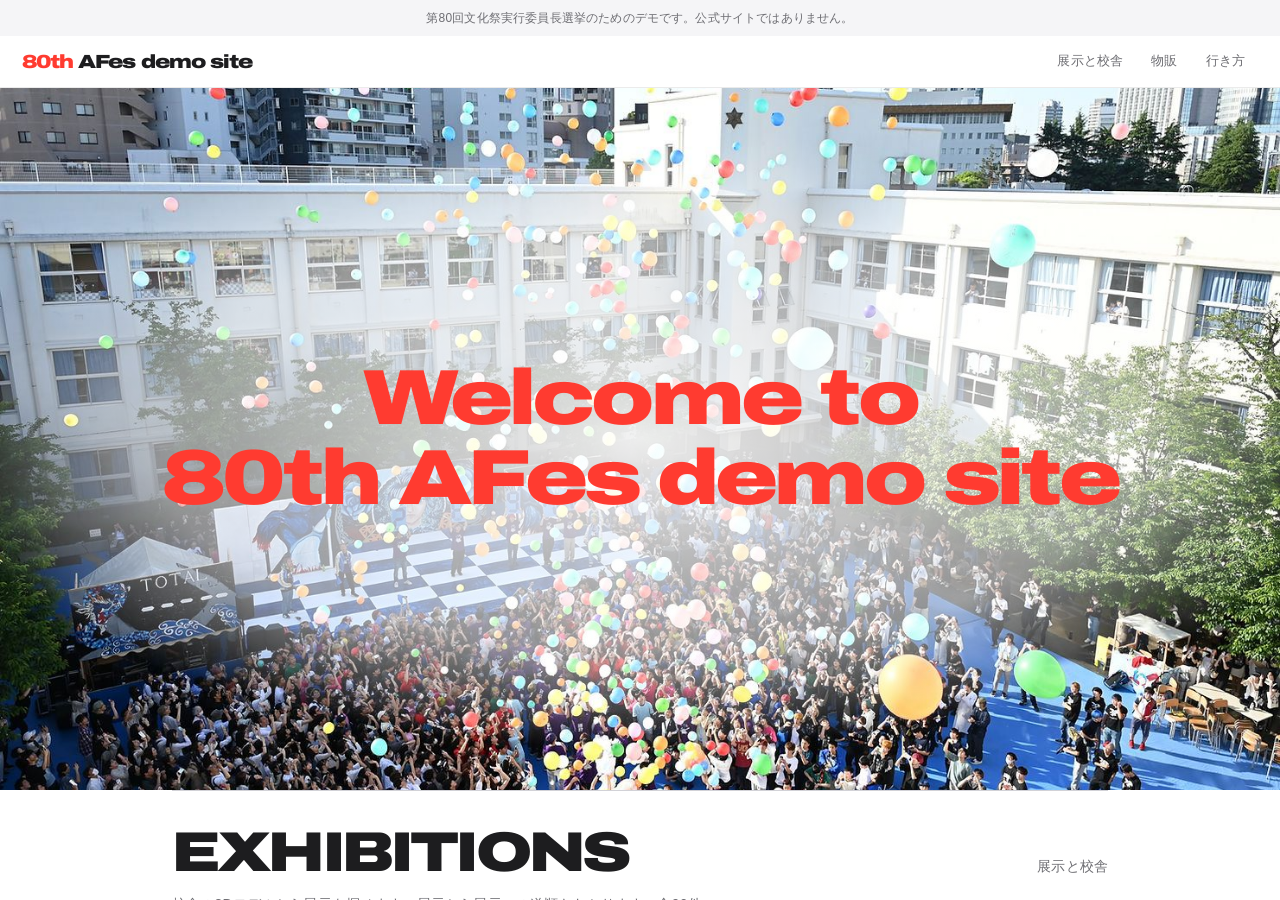
==== index.html @ 6980974e "物販から価格を外し、バス路線と展示一覧の印を足す ・物販は品目と写真だけにした。第80回の価格が未定のため ・行き方にバス3路線を足した。出典は学校公式サイトの交通アクセス ・展示一覧の名前の右に、飲" ====
<!doctype html>
<html lang="ja">
<head>
<meta charset="utf-8">
<meta name="viewport" content="width=device-width, initial-scale=1, viewport-fit=cover">
<title>第80回麻布学園文化祭</title>
<meta name="description" content="第80回文化祭実行委員長選挙のためのデモです。内容は第79回のものです。">
<link rel="preconnect" href="https://fonts.googleapis.com">
<link rel="preconnect" href="https://fonts.gstatic.com" crossorigin>
<link href="https://fonts.googleapis.com/css2?family=Archivo:wdth,wght@100..125,400..900&display=swap" rel="stylesheet">
<link rel="preload" as="image" href="assets/hero.jpg">
<link rel="stylesheet" href="style.css?v=12">
</head>
<body class="home">

<p class="demo-note">第80回文化祭実行委員長選挙のためのデモです。公式サイトではありません。</p>

<header class="bar">
  <a class="mark disp" href="index.html"><span class="mark-n">80th</span> AFes demo site</a>
  <button class="burger" aria-expanded="false" aria-controls="nav" aria-label="メニューを開く">
    <span></span><span></span><span></span>
  </button>
  <nav id="nav">
    <a href="map.html">展示と校舎</a>
    <a href="goods.html">物販</a>
    <a href="access.html">行き方</a>
  </nav>
</header>

<main>
  <section class="hero">
    <img class="hero-img" src="assets/hero.jpg" alt="中庭のフィナーレで風船が一斉に上がり、生徒と来場者が見上げている" fetchpriority="high">
    <h1 class="hero-t disp">Welcome to<br>80th AFes demo site</h1>
  </section>

  <nav class="doors" aria-label="このサイトの3つの画面">
    <a class="door" href="map.html">
      <span class="en disp">EXHIBITIONS</span>
      <span class="ja">展示と校舎</span>
      <span class="sub">校舎の3Dモデルから展示を探せます。展示から展示への道順もわかります。全96件</span>
    </a>
    <a class="door" href="goods.html">
      <span class="en disp">GOODS</span>
      <span class="ja">物販</span>
      <span class="sub">Tシャツ、トートバッグ、タオル、クリアファイル、シャーペン</span>
    </a>
    <a class="door" href="access.html">
      <span class="en disp">ACCESS</span>
      <span class="ja">行き方</span>
      <span class="sub">最寄り5駅と所要時間、広尾駅からの帰路、当日のご案内</span>
    </a>
  </nav>

  <p class="home-foot">
    写真は第79回のフィナーレです。価格と品目も第79回のものです。第80回の内容は未定です。
  </p>
</main>

<script type="module" src="site.js?v=12"></script>
</body>
</html>
---- style.css ----
/* 第80回麻布学園文化祭 デモ
   白地に黒。余白を広く取り、罫線を減らし、操作部品は丸く小さく。
   数字（部屋番号、価格、徒歩分数）はこの文化祭の共通語なので、常に同じ書体で大きく出す。 */

@view-transition { navigation: auto; }

:root {
  --bg:    #ffffff;
  --ink:   #1d1d1f;
  --sub:   #6e6e73;
  --hair:  #d2d2d7;
  --tint:  #f5f5f7;
  --red:   #ff3b30;
  --blue:  #0071e3;
  --green: #34c759;
  --glass: rgba(255, 255, 255, 0.72);
  --gut:   22px;

  --jp: "Hiragino Kaku Gothic ProN", "Hiragino Sans", -apple-system, BlinkMacSystemFont,
        "Yu Gothic Medium", "游ゴシック Medium", YuGothic, "Noto Sans JP", "Meiryo", sans-serif;
  --la: "Archivo", -apple-system, BlinkMacSystemFont, "Helvetica Neue", Arial, sans-serif;
}

* { box-sizing: border-box; }

html, body { margin: 0; height: 100%; }

body {
  background: var(--bg);
  color: var(--ink);
  font-family: var(--jp);
  font-size: 16px;
  line-height: 1.7;
  letter-spacing: 0.01em;
  -webkit-font-smoothing: antialiased;
  display: flex;
  flex-direction: column;
}

a { color: var(--blue); text-decoration: none; }
a:hover { text-decoration: underline; }

:focus-visible { outline: 2px solid var(--blue); outline-offset: 3px; border-radius: 4px; }

/* タイトルと、注目させたい数字に使う太い字 */
.disp {
  font-family: var(--la);
  font-variation-settings: "wdth" 125;
  font-weight: 900;
  letter-spacing: -0.05em;
  font-feature-settings: "tnum";
}

/* ---- 選挙デモの断り ---- */
.demo-note {
  margin: 0;
  padding: 9px var(--gut);
  background: var(--tint);
  color: var(--sub);
  font-size: 12px;
  line-height: 1.5;
  text-align: center;
}

/* ---- ヘッダー ---- */
.bar {
  position: sticky;
  top: 0;
  z-index: 30;
  display: flex;
  align-items: center;
  gap: 20px;
  height: 52px;
  padding: 0 var(--gut);
  background: var(--glass);
  backdrop-filter: saturate(180%) blur(20px);
  -webkit-backdrop-filter: saturate(180%) blur(20px);
  border-bottom: 1px solid rgba(0, 0, 0, 0.08);
}

.mark { color: inherit; font-size: 19px; line-height: 1; }
.mark:hover { text-decoration: none; }
.mark-n { color: var(--red); }

.bar nav { margin-left: auto; display: flex; gap: 2px; }
.bar nav a {
  font-size: 13px; color: var(--sub); padding: 6px 13px; border-radius: 980px;
  transition: color .2s, background-color .2s;
}
.bar nav a:hover { color: var(--ink); text-decoration: none; }
.bar nav a[aria-current="page"] { color: var(--ink); background: var(--tint); }

.burger { display: none; }

/* ---- 共通の部品 ---- */
.pill {
  font: inherit; font-size: 14px; line-height: 1;
  background: var(--blue); color: #fff; border: 0; border-radius: 980px;
  padding: 11px 20px; cursor: pointer; transition: opacity .2s;
}
.pill:hover { opacity: .85; }
.pill.ghost { background: rgba(0, 0, 0, 0.07); color: var(--ink); }

.card {
  background: var(--glass);
  backdrop-filter: saturate(180%) blur(20px);
  -webkit-backdrop-filter: saturate(180%) blur(20px);
  border-radius: 16px;
  box-shadow: 0 1px 2px rgba(0,0,0,.06), 0 8px 28px rgba(0,0,0,.08);
}

main { flex: 1; min-height: 0; position: relative; }

/* ---- 校舎 ---- */
#map { position: relative; height: 100%; overflow: hidden; }
#stage { position: absolute; inset: 0; width: 100%; height: 100%; display: block; touch-action: none; }

.title {
  position: absolute; left: var(--gut); top: 22px; margin: 0; pointer-events: none;
}
.title .en { display: block; font-size: clamp(38px, 5.6vw, 76px); line-height: 0.92; }
.title small {
  display: block; margin-top: 8px; font-size: 13px; font-weight: 400;
  color: var(--sub); letter-spacing: 0.02em;
}

/* 階の切り替え */
.floors {
  position: absolute; left: 50%; bottom: 26px; transform: translateX(-50%);
  display: flex; gap: 2px; padding: 2px;
  background: rgba(240, 240, 243, 0.88); border-radius: 980px;
  backdrop-filter: saturate(180%) blur(20px);
  -webkit-backdrop-filter: saturate(180%) blur(20px);
  box-shadow: 0 1px 2px rgba(0,0,0,.06), 0 8px 24px rgba(0,0,0,.07);
}
.floors button {
  font-family: var(--la); font-size: 13px; font-weight: 500; line-height: 1;
  background: none; border: 0; border-radius: 980px; color: var(--sub);
  padding: 9px 15px; cursor: pointer; transition: background-color .2s, color .2s;
}
.floors button.on { background: #fff; color: var(--ink); box-shadow: 0 1px 3px rgba(0,0,0,.12); }

/* 道順。説明と同じ枠に出す */
.routecard { padding: 14px 16px 15px; }
.rhead { display: flex; align-items: center; gap: 8px; flex-wrap: wrap; }
.chip {
  display: inline-flex; align-items: baseline; gap: 7px;
  background: var(--tint); border-radius: 980px; padding: 6px 13px;
  font-size: 13px; min-width: 0;
}
.chip .ck { font-size: 10.5px; color: var(--sub); }
.chip b { font-weight: 500; overflow: hidden; text-overflow: ellipsis; white-space: nowrap; }
.chip.from { box-shadow: inset 0 0 0 1.5px var(--red); }
.chip.to { box-shadow: inset 0 0 0 1.5px var(--green); }
.chip.empty { box-shadow: none; color: var(--sub); }
.rhead .x { margin-left: auto; }

.rnote { margin: 11px 0 0; font-size: 13px; color: var(--sub); }

.rsteps { margin: 12px 0 0; padding: 0; list-style: none; counter-reset: s; }
.rsteps li {
  position: relative; padding: 5px 0 5px 28px; font-size: 13.5px; line-height: 1.6;
  counter-increment: s;
}
.rsteps li::before {
  content: counter(s);
  position: absolute; left: 0; top: 6px;
  width: 19px; height: 19px; border-radius: 50%;
  background: var(--tint); color: var(--sub);
  font-family: var(--la); font-size: 11px; font-weight: 600;
  display: grid; place-items: center;
}
.rsteps li:first-child::before { background: var(--red); color: #fff; }
.rsteps li:last-child::before { background: var(--green); color: #fff; }

.rfoot {
  display: flex; align-items: center; gap: 14px;
  margin-top: 12px; padding-top: 11px; border-top: 1px solid var(--hair);
}
.opt { display: flex; align-items: center; gap: 7px; font-size: 12.5px; cursor: pointer; }
.opt input { accent-color: var(--blue); margin: 0; }
.dist { margin-left: auto; font-size: 12.5px; color: var(--sub); }

/* 展示の説明。3Dと階のタブの間 */
#slot {
  position: absolute; left: 50%; bottom: 88px; transform: translateX(-50%);
  width: min(560px, calc(100% - 44px));
  transition: left .32s cubic-bezier(.22,.9,.24,1), bottom .32s cubic-bezier(.22,.9,.24,1),
              width .32s cubic-bezier(.22,.9,.24,1), transform .32s cubic-bezier(.22,.9,.24,1);
}
/* 道順は3Dを隠さないよう左下へ寄せる */
#slot.as-route {
  left: var(--gut); bottom: 26px; transform: none;
  width: min(380px, calc(100% - 44px));
}
#slot[hidden] { display: none; }
.detail { padding: 15px 18px 16px; }
.dhead { display: flex; align-items: baseline; gap: 11px; }
.dhead .room { font-size: 30px; line-height: 1; color: var(--red); }
.dhead .dname { font-size: 16px; font-weight: 500; }
.dhead .dfl { font-size: 12px; color: var(--sub); }
.x {
  margin-left: auto; align-self: flex-start;
  font: inherit; font-size: 18px; line-height: 1; color: var(--sub);
  background: none; border: 0; cursor: pointer; padding: 0 2px;
}
.x:hover { color: var(--ink); }
.dbody { margin-top: 9px; max-height: 164px; overflow-y: auto; }
.dbody .ex { padding: 7px 0; border-top: 1px solid var(--hair); }
.dbody .ex:first-child { border-top: 0; padding-top: 0; }
.dbody .exn { font-size: 14px; font-weight: 500; }
.dbody .exd { margin: 2px 0 0; font-size: 12.5px; line-height: 1.75; color: var(--sub); }
.dact { display: flex; align-items: center; gap: 8px; margin-top: 13px; }
.dact .pill { font-size: 13px; padding: 9px 16px; }
.pill.red { background: var(--red); color: #fff; }

/* 展示詳細。説明、メニュー、販売物を1枚にまとめる */
#sheet {
  width: min(620px, calc(100vw - 32px));
  max-height: min(78vh, 760px);
  padding: 0; border: 0; border-radius: 18px;
  background: var(--bg); color: var(--ink);
  box-shadow: 0 10px 60px rgba(0,0,0,.22);
  overflow: hidden;
}
#sheet::backdrop { background: rgba(0,0,0,.28); backdrop-filter: blur(3px); }
#sheet article { display: flex; flex-direction: column; max-height: inherit; }
#sheet header {
  display: flex; align-items: baseline; gap: 11px;
  padding: 20px 22px 14px; border-bottom: 1px solid var(--hair);
}
#sheet header .room { font-size: 32px; line-height: 1; color: var(--red); }
#sheet header .dname { font-size: 17px; font-weight: 600; }
#sheet header .dfl { font-size: 12.5px; color: var(--sub); }

.sbody { overflow-y: auto; padding: 16px 22px 20px; }
.sbody .ex { padding: 10px 0; border-top: 1px solid var(--hair); }
.sbody .ex:first-child { border-top: 0; padding-top: 0; }
.sbody .exn { font-size: 15px; font-weight: 500; }
.sbody .exd { margin: 3px 0 0; font-size: 13.5px; line-height: 1.8; color: var(--sub); }
.sbody section { margin-top: 26px; }
.sbody h4 { margin: 0 0 8px; font-size: 13px; font-weight: 600; color: var(--sub); }

.prow {
  display: flex; align-items: baseline; gap: 14px;
  padding: 7px 0; border-top: 1px solid var(--hair); font-size: 14px;
}
.prow:first-of-type { border-top: 0; }
.prow.sub { padding: 3px 0 3px 18px; border-top: 0; font-size: 13px; color: var(--sub); }
.pname { flex: 1; min-width: 0; }
.palg { display: block; font-size: 11.5px; color: var(--sub); }
.pval { font-size: 17px; white-space: nowrap; }
.pval small { font-family: var(--jp); font-size: 11.5px; font-weight: 400; color: var(--sub); margin-left: 2px; }

.snote { margin: 10px 0 0; font-size: 11.5px; line-height: 1.7; color: var(--sub); }
.sfoot {
  margin: 0; padding: 12px 22px 16px; border-top: 1px solid var(--hair);
  font-size: 11.5px; color: var(--sub);
}

/* 一覧の行から説明の位置まで、形を保ったまま動かす */
::view-transition-group(pick) {
  animation-duration: .44s;
  animation-timing-function: cubic-bezier(.22, .9, .24, 1);
}
/* この動きのときは、ページ全体の重ね合わせを止めて pick だけを動かす */
html:active-view-transition-type(pick)::view-transition-old(root),
html:active-view-transition-type(pick)::view-transition-new(root) { animation: none; }

/* 展示一覧 */
.panel {
  position: absolute; top: 26px; right: var(--gut);
  width: min(330px, calc(100% - 44px));
  max-height: calc(100% - 52px);
  display: flex; flex-direction: column; overflow: hidden;
}
.panel-toggle {
  font: inherit; font-size: 13px; font-weight: 500; text-align: left;
  background: none; border: 0; color: var(--ink); padding: 14px 16px 10px; cursor: pointer;
}
.panel-body { display: flex; flex-direction: column; min-height: 0; padding: 0 16px 14px; gap: 10px; }
.panel[data-open="false"] .panel-body { display: none; }

#q {
  font: inherit; font-size: 14px; color: var(--ink);
  background: var(--tint); border: 0; border-radius: 10px; padding: 9px 12px;
}

#list { list-style: none; margin: 0; padding: 0; overflow-y: auto; flex: 1 1 auto; min-height: 0; }
#list button {
  display: grid; grid-template-columns: 3.1em 1fr; align-items: baseline; gap: 12px;
  width: 100%; text-align: left; font: inherit; font-size: 14px;
  background: none; border: 0; color: var(--ink); padding: 9px 8px; cursor: pointer;
  border-radius: 10px;
}
#list button:hover { background: var(--tint); }
#list .room {
  font-family: var(--la); font-variant-numeric: tabular-nums; font-weight: 600;
  font-size: 16px; color: var(--red); letter-spacing: -0.02em;
}
#list .fl { display: block; font-size: 11px; color: var(--sub); }
#list .nm { display: inline; }

/* 販売物と飲食の印 */
.tag {
  display: inline-grid; place-items: center;
  width: 17px; height: 17px; margin-left: 5px; vertical-align: 1px;
  border-radius: 5px; font-size: 10.5px; line-height: 1; color: #fff;
}
.t-販 { background: var(--red); }
.t-飲 { background: #f5900b; }

.pick { flex: 0 0 auto; border-bottom: 1px solid var(--hair); padding-bottom: 12px; }
.pick h3 { margin: 0 0 5px; font-size: 15px; font-weight: 600; display: flex; align-items: baseline; gap: 9px; }
.pick h3 .room {
  font-family: var(--la); font-variant-numeric: tabular-nums; font-weight: 600;
  font-size: 21px; color: var(--red); letter-spacing: -0.02em;
}
.pick p { margin: 0; font-size: 13px; line-height: 1.8; color: var(--sub); }

.hint {
  position: absolute; left: 50%; bottom: 8px; transform: translateX(-50%); margin: 0;
  font-size: 11px; color: var(--sub); text-align: center; white-space: nowrap;
  pointer-events: none;
}

/* ---- ホーム ---- */
body.home main { overflow-y: auto; }

.hero { position: relative; display: grid; place-items: center; min-height: min(78vh, 720px); }
.hero-img {
  position: absolute; inset: 0; width: 100%; height: 100%;
  object-fit: cover; object-position: 50% 42%;
}
/* 写真の上でも赤が読めるよう、文字の後ろだけ白く透かす */
.hero::after {
  content: ""; position: absolute; inset: 0;
  background: radial-gradient(ellipse 70% 55% at 50% 50%, rgba(255,255,255,.92), rgba(255,255,255,.55) 55%, rgba(255,255,255,0) 80%);
}
.hero-t {
  position: relative; z-index: 1; margin: 0; padding: 0 var(--gut);
  color: var(--red); text-align: center;
  font-size: clamp(30px, 6.4vw, 78px); line-height: 1.02;
}

.doors { max-width: 980px; margin: 0 auto; padding: 0 var(--gut); }
.door {
  display: grid; grid-template-columns: 1fr auto; align-items: baseline;
  gap: 4px 24px; padding: 34px 0; border-bottom: 1px solid var(--hair);
  color: inherit;
}
.door:first-child { border-top: 1px solid var(--hair); }
.door:hover { text-decoration: none; }
.door:hover .en { color: var(--red); }
.door .en { font-size: clamp(30px, 5.4vw, 56px); line-height: 1; transition: color .2s; }
.door .ja { grid-column: 2; font-size: 14px; color: var(--sub); white-space: nowrap; }
.door .sub { grid-column: 1 / -1; margin-top: 8px; font-size: 14px; color: var(--sub); }

.home-foot {
  max-width: 980px; margin: 0 auto; padding: 40px var(--gut) 96px;
  font-size: 12.5px; line-height: 1.8; color: var(--sub);
}

/* ---- 読み物のページ ---- */
.wrap { max-width: 740px; margin: 0 auto; padding: 84px var(--gut) 140px; }

h1 { margin: 0 0 16px; }
h1 .en { display: block; font-size: clamp(54px, 11vw, 108px); line-height: 0.92; }
h1 .ja { display: block; margin-top: 12px; font-size: 17px; font-weight: 500; letter-spacing: 0.03em; }
h2 { font-size: 22px; font-weight: 600; margin: 80px 0 18px; letter-spacing: -0.01em; }
.lede { margin: 0 0 64px; color: var(--sub); font-size: 17px; line-height: 1.6; }
.foot { margin: 64px 0 0; color: var(--sub); font-size: 12.5px; }

.rows { list-style: none; margin: 0; padding: 0; }
.rows li { display: grid; align-items: center; gap: 22px; padding: 22px 0; border-top: 1px solid var(--hair); }
.rows li:last-child { border-bottom: 1px solid var(--hair); }

.goods li { grid-template-columns: 104px 1fr; }
.goods img { width: 104px; height: 104px; object-fit: contain; background: var(--tint); border-radius: 12px; }
.goods .nm { font-size: 17px; }
.goods .note { display: block; font-size: 13px; color: var(--sub); }

.stations li { grid-template-columns: 1fr auto; }
.stations .ln { display: block; font-size: 12.5px; color: var(--sub); }
.stations .st { font-size: 17px; }

.num { font-size: 34px; white-space: nowrap; }
.num small {
  font-family: var(--jp); font-size: 13px; font-weight: 400; color: var(--sub);
  margin-left: 4px; letter-spacing: 0;
}

.mapfig { margin: 44px 0 0; }
.mapfig img { width: 100%; height: auto; border-radius: 14px; border: 1px solid var(--hair); }
.mapfig figcaption { margin-top: 12px; font-size: 13px; color: var(--sub); line-height: 1.8; }

.notices { margin: 0; padding-left: 1.3em; font-size: 14px; color: var(--sub); }
.notices li { margin-bottom: 9px; }

/* ---- 狭い画面 ---- */
@media (max-width: 820px) {
  :root { --gut: 16px; }

  .burger {
    display: grid; gap: 5px; margin-left: auto;
    background: none; border: 0; padding: 8px; cursor: pointer;
  }
  .burger span {
    display: block; width: 19px; height: 1.5px; background: var(--ink); border-radius: 2px;
    transition: transform .24s ease, opacity .16s ease;
  }
  .burger[aria-expanded="true"] span:nth-child(1) { transform: translateY(6.5px) rotate(45deg); }
  .burger[aria-expanded="true"] span:nth-child(2) { opacity: 0; }
  .burger[aria-expanded="true"] span:nth-child(3) { transform: translateY(-6.5px) rotate(-45deg); }

  .bar nav {
    position: absolute; inset: 100% 0 auto 0; margin: 0;
    display: grid; grid-template-rows: 0fr 0fr 0fr; gap: 0;
    background: var(--glass);
    backdrop-filter: saturate(180%) blur(20px);
    -webkit-backdrop-filter: saturate(180%) blur(20px);
    border-bottom: 1px solid rgba(0, 0, 0, 0.08);
    transition: grid-template-rows .28s ease;
    overflow: hidden;
  }
  .bar nav > a {
    min-height: 0; overflow: hidden; padding: 0 var(--gut); border-radius: 0;
    font-size: 17px; opacity: 0; transition: opacity .2s ease, padding .28s ease;
  }
  .bar[data-open="true"] nav { grid-template-rows: 1fr 1fr 1fr; }
  .bar[data-open="true"] nav > a { padding: 15px var(--gut); opacity: 1; }
  .bar[data-open="true"] nav > a:nth-child(2) { transition-delay: .05s; }
  .bar[data-open="true"] nav > a:nth-child(3) { transition-delay: .1s; }

  .title { top: 18px; }
  /* 一覧は上、経路は下。どちらも畳んだ状態で重ならないように離す */
  .panel { top: 14px; bottom: auto; right: var(--gut); left: var(--gut); width: auto; max-height: 46%; }
  #slot, #slot.as-route {
    top: 68px; bottom: auto; left: var(--gut); right: var(--gut);
    width: auto; transform: none;
  }
  .dbody { max-height: 20vh; }
  .hero { min-height: 62vh; }
  .door { padding: 26px 0; }
  .door .ja { grid-column: 1; }
  #sheet { max-height: 86vh; border-radius: 16px; }
  #sheet header { padding: 16px 18px 12px; }
  .sbody { padding: 14px 18px 18px; }
  .sfoot { padding: 11px 18px 14px; }

  /* 道順を出している間は、一覧と出発・目的を消して手順だけにする */
  #map[data-mode="route"] .panel { display: none; }
  #map[data-mode="route"] .rhead .chip { display: none; }
  #map[data-mode="route"] .rhead { margin-bottom: -10px; }
  #map[data-mode="route"] #slot.as-route { top: 14px; }
  .title { display: none; }
  .floors { bottom: 20px; }
  .hint { display: none; }

  .wrap { padding-top: 52px; padding-bottom: 96px; }
  .goods li { grid-template-columns: 72px 1fr; gap: 16px; }
  .goods img { width: 72px; height: 72px; }
  .num { font-size: 24px; }
}

@media (prefers-reduced-motion: reduce) {
  *, ::view-transition-group(*), ::view-transition-old(*), ::view-transition-new(*) {
    animation-duration: .001s !important; transition-duration: .001s !important;
  }
}
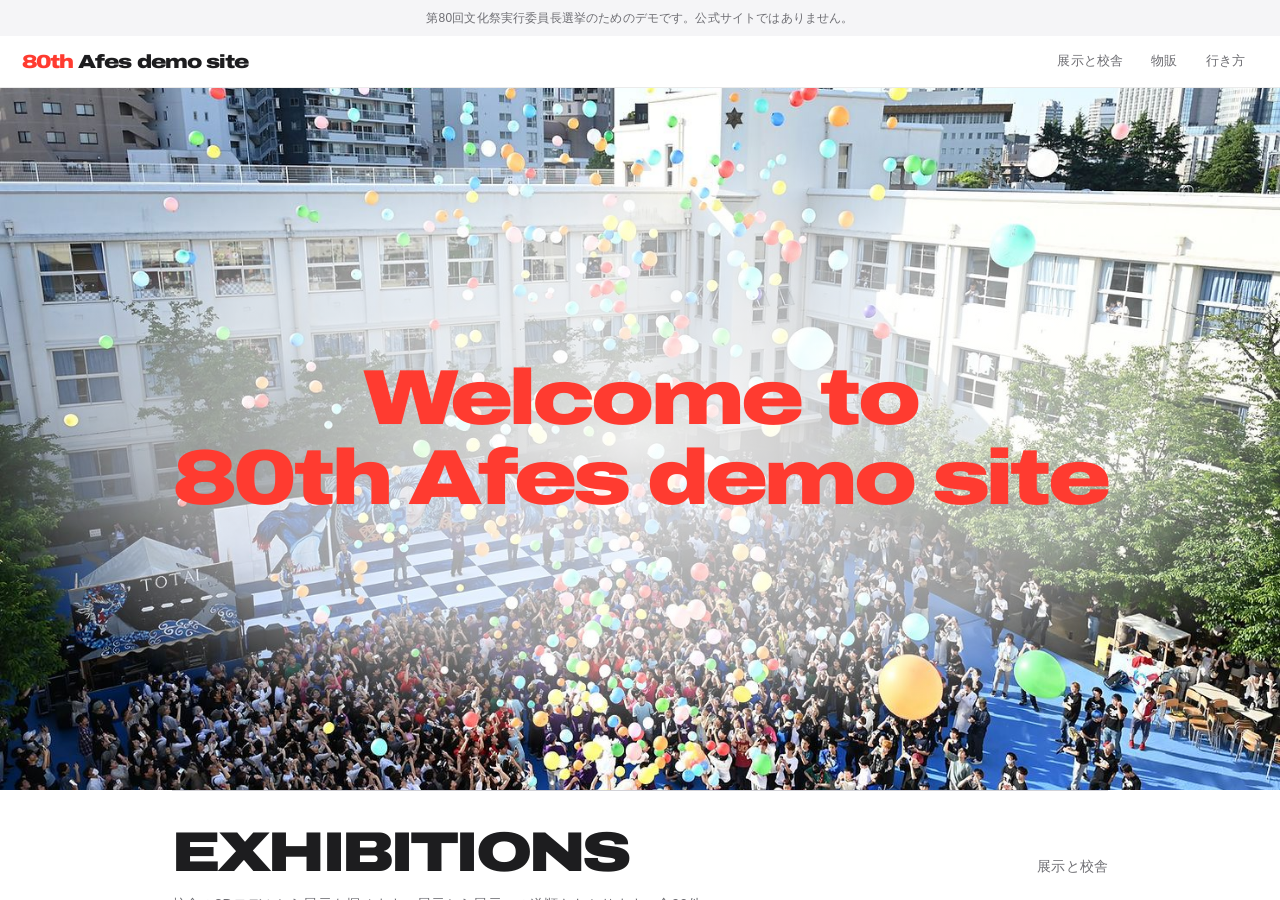
==== commit 1291ac98: "ホームの見出しを次のページの見出しへ動かし、表記をAfesに直す ・EXHIBITIONS / GOODS / ACCESS に view-transition-name を付け、各ページの   見出" ====
--- a/index.html
+++ b/index.html
@@ -9,14 +9,14 @@
 <link rel="preconnect" href="https://fonts.gstatic.com" crossorigin>
 <link href="https://fonts.googleapis.com/css2?family=Archivo:wdth,wght@100..125,400..900&display=swap" rel="stylesheet">
 <link rel="preload" as="image" href="assets/hero.jpg">
-<link rel="stylesheet" href="style.css?v=12">
+<link rel="stylesheet" href="style.css?v=14">
 </head>
 <body class="home">
 
 <p class="demo-note">第80回文化祭実行委員長選挙のためのデモです。公式サイトではありません。</p>
 
 <header class="bar">
-  <a class="mark disp" href="index.html"><span class="mark-n">80th</span> AFes demo site</a>
+  <a class="mark disp" href="index.html"><span class="mark-n">80th</span> Afes demo site</a>
   <button class="burger" aria-expanded="false" aria-controls="nav" aria-label="メニューを開く">
     <span></span><span></span><span></span>
   </button>
@@ -30,7 +30,7 @@
 <main>
   <section class="hero">
     <img class="hero-img" src="assets/hero.jpg" alt="中庭のフィナーレで風船が一斉に上がり、生徒と来場者が見上げている" fetchpriority="high">
-    <h1 class="hero-t disp">Welcome to<br>80th AFes demo site</h1>
+    <h1 class="hero-t disp">Welcome to<br>80th Afes demo site</h1>
   </section>
 
   <nav class="doors" aria-label="このサイトの3つの画面">
@@ -56,6 +56,6 @@
   </p>
 </main>
 
-<script type="module" src="site.js?v=12"></script>
+<script type="module" src="site.js?v=14"></script>
 </body>
 </html>
--- a/style.css
+++ b/style.css
@@ -3,6 +3,29 @@
    数字（部屋番号、価格、徒歩分数）はこの文化祭の共通語なので、常に同じ書体で大きく出す。 */
 
 @view-transition { navigation: auto; }
+
+/* ページ間の移動。押した見出しの語だけを白地に残し、次のページの見出しの位置と
+   大きさまで動かす。ほかの部分は先に消えて、語が着いてから現れる。 */
+::view-transition-old(root) { animation: page-out .2s ease-in both; }
+::view-transition-new(root) { animation: page-in .34s .26s ease-out both; }
+@keyframes page-out { to { opacity: 0; } }
+@keyframes page-in { from { opacity: 0; } }
+
+::view-transition-group(w-exhibitions),
+::view-transition-group(w-goods),
+::view-transition-group(w-access) {
+  z-index: 10;
+  animation-duration: .62s;
+  animation-timing-function: cubic-bezier(.26, .9, .22, 1);
+}
+
+/* ホームの3つの入口と、各ページの見出しを同じ名前で結ぶ */
+.door[href="map.html"] .en    { view-transition-name: w-exhibitions; }
+.door[href="goods.html"] .en  { view-transition-name: w-goods; }
+.door[href="access.html"] .en { view-transition-name: w-access; }
+.p-map .title .en   { view-transition-name: w-exhibitions; }
+.p-goods h1 .en     { view-transition-name: w-goods; }
+.p-access h1 .en    { view-transition-name: w-access; }
 
 :root {
   --bg:    #ffffff;
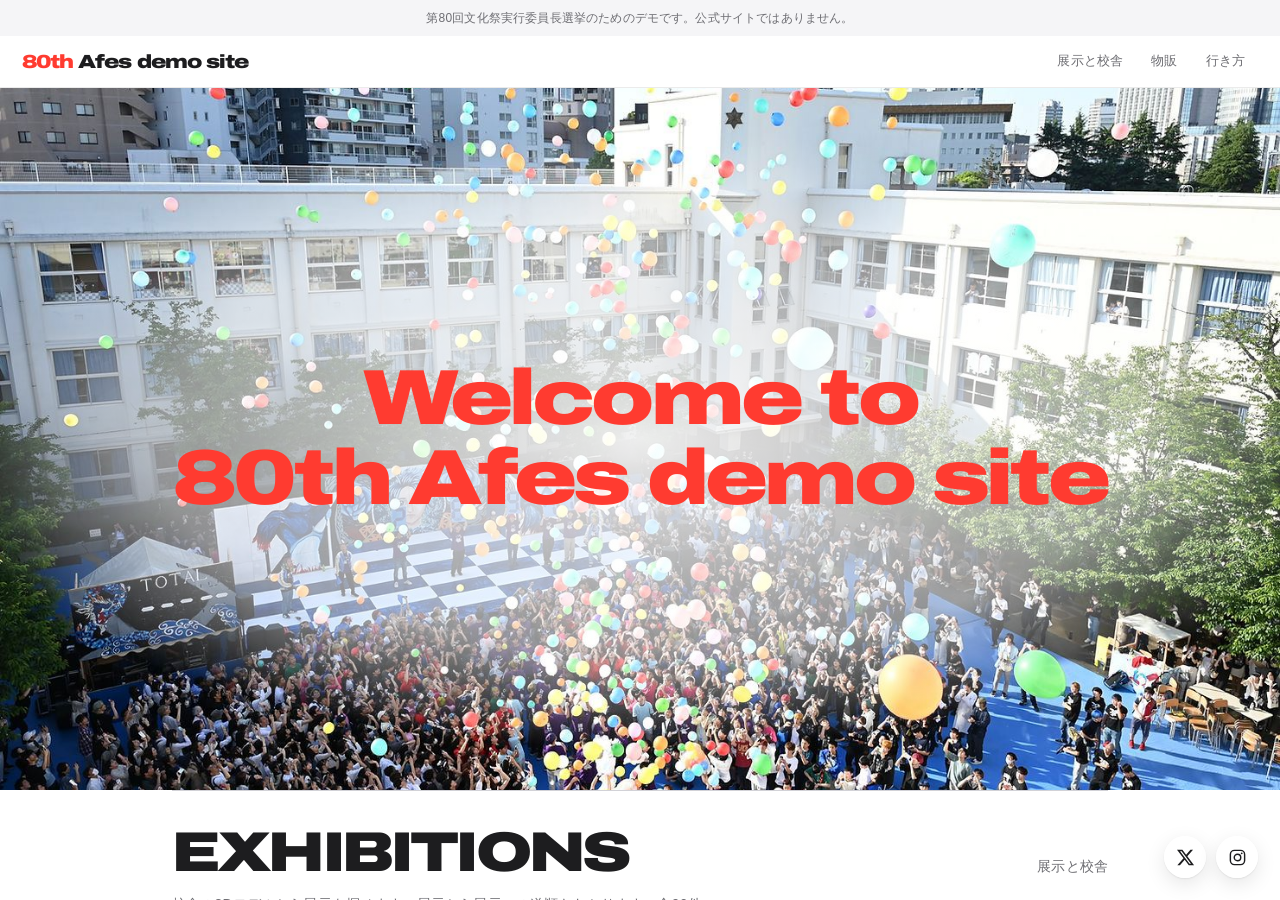
==== commit 6a2f3796: "ホームの右下に文化祭の公式アカウントのアイコンを置く X と Instagram の2つ。URLは第79回パンフレットP10に載っていたもので、 どちらも実在することを確認した。  Co-Author" ====
--- a/index.html
+++ b/index.html
@@ -9,7 +9,7 @@
 <link rel="preconnect" href="https://fonts.gstatic.com" crossorigin>
 <link href="https://fonts.googleapis.com/css2?family=Archivo:wdth,wght@100..125,400..900&display=swap" rel="stylesheet">
 <link rel="preload" as="image" href="assets/hero.jpg">
-<link rel="stylesheet" href="style.css?v=14">
+<link rel="stylesheet" href="style.css?v=16">
 </head>
 <body class="home">
 
@@ -42,7 +42,7 @@
     <a class="door" href="goods.html">
       <span class="en disp">GOODS</span>
       <span class="ja">物販</span>
-      <span class="sub">Tシャツ、トートバッグ、タオル、クリアファイル、シャーペン</span>
+      <span class="sub">講堂前でグッズを販売します。品目とデザインは決まり次第お知らせします</span>
     </a>
     <a class="door" href="access.html">
       <span class="en disp">ACCESS</span>
@@ -56,6 +56,20 @@
   </p>
 </main>
 
-<script type="module" src="site.js?v=14"></script>
+<!-- 麻布学園文化祭の公式アカウント。URLは第79回パンフレットP10に載っていたもの -->
+<div class="sns">
+  <a href="https://x.com/Azabufes" target="_blank" rel="noopener" aria-label="Xで麻布学園文化祭を見る">
+    <svg viewBox="0 0 24 24" aria-hidden="true"><path fill="currentColor" d="M18.244 2.25h3.308l-7.227 8.26 8.502 11.24H16.17l-5.214-6.817L4.99 21.75H1.68l7.73-8.835L1.254 2.25H8.08l4.713 6.231zm-1.161 17.52h1.833L7.084 4.126H5.117z"/></svg>
+  </a>
+  <a href="https://www.instagram.com/azabufes/" target="_blank" rel="noopener" aria-label="Instagramで麻布学園文化祭を見る">
+    <svg viewBox="0 0 24 24" aria-hidden="true" fill="none" stroke="currentColor" stroke-width="1.8">
+      <rect x="3" y="3" width="18" height="18" rx="5.2"/>
+      <circle cx="12" cy="12" r="4.1"/>
+      <circle cx="17.3" cy="6.7" r="1.15" fill="currentColor" stroke="none"/>
+    </svg>
+  </a>
+</div>
+
+<script type="module" src="site.js?v=16"></script>
 </body>
 </html>
--- a/style.css
+++ b/style.css
@@ -6,8 +6,8 @@
 
 /* ページ間の移動。押した見出しの語だけを白地に残し、次のページの見出しの位置と
    大きさまで動かす。ほかの部分は先に消えて、語が着いてから現れる。 */
-::view-transition-old(root) { animation: page-out .2s ease-in both; }
-::view-transition-new(root) { animation: page-in .34s .26s ease-out both; }
+::view-transition-old(root) { animation: page-out .28s ease-in both; }
+::view-transition-new(root) { animation: page-in .44s .46s ease-out both; }
 @keyframes page-out { to { opacity: 0; } }
 @keyframes page-in { from { opacity: 0; } }
 
@@ -15,8 +15,8 @@
 ::view-transition-group(w-goods),
 ::view-transition-group(w-access) {
   z-index: 10;
-  animation-duration: .62s;
-  animation-timing-function: cubic-bezier(.26, .9, .22, 1);
+  animation-duration: .95s;
+  animation-timing-function: cubic-bezier(.3, .86, .24, 1);
 }
 
 /* ホームの3つの入口と、各ページの見出しを同じ名前で結ぶ */
@@ -384,6 +384,23 @@
   font-size: 12.5px; line-height: 1.8; color: var(--sub);
 }
 
+/* ホームの右下。文化祭の公式アカウント */
+.sns {
+  position: fixed; right: var(--gut); bottom: var(--gut); z-index: 20;
+  display: flex; gap: 10px;
+}
+.sns a {
+  display: grid; place-items: center; width: 42px; height: 42px;
+  border-radius: 50%; color: var(--ink);
+  background: var(--glass);
+  backdrop-filter: saturate(180%) blur(20px);
+  -webkit-backdrop-filter: saturate(180%) blur(20px);
+  box-shadow: 0 1px 2px rgba(0,0,0,.08), 0 6px 20px rgba(0,0,0,.1);
+  transition: color .2s, transform .2s;
+}
+.sns a:hover { color: var(--red); transform: translateY(-2px); text-decoration: none; }
+.sns svg { width: 19px; height: 19px; }
+
 /* ---- 読み物のページ ---- */
 .wrap { max-width: 740px; margin: 0 auto; padding: 84px var(--gut) 140px; }
 
@@ -394,14 +411,12 @@
 .lede { margin: 0 0 64px; color: var(--sub); font-size: 17px; line-height: 1.6; }
 .foot { margin: 64px 0 0; color: var(--sub); font-size: 12.5px; }
 
+.prose { max-width: 36em; }
+.prose p { margin: 0 0 18px; font-size: 16px; line-height: 1.9; }
+
 .rows { list-style: none; margin: 0; padding: 0; }
 .rows li { display: grid; align-items: center; gap: 22px; padding: 22px 0; border-top: 1px solid var(--hair); }
 .rows li:last-child { border-bottom: 1px solid var(--hair); }
-
-.goods li { grid-template-columns: 104px 1fr; }
-.goods img { width: 104px; height: 104px; object-fit: contain; background: var(--tint); border-radius: 12px; }
-.goods .nm { font-size: 17px; }
-.goods .note { display: block; font-size: 13px; color: var(--sub); }
 
 .stations li { grid-template-columns: 1fr auto; }
 .stations .ln { display: block; font-size: 12.5px; color: var(--sub); }
@@ -464,6 +479,8 @@
   }
   .dbody { max-height: 20vh; }
   .hero { min-height: 62vh; }
+  .sns a { width: 38px; height: 38px; }
+  .sns svg { width: 17px; height: 17px; }
   .door { padding: 26px 0; }
   .door .ja { grid-column: 1; }
   #sheet { max-height: 86vh; border-radius: 16px; }
@@ -481,8 +498,6 @@
   .hint { display: none; }
 
   .wrap { padding-top: 52px; padding-bottom: 96px; }
-  .goods li { grid-template-columns: 72px 1fr; gap: 16px; }
-  .goods img { width: 72px; height: 72px; }
   .num { font-size: 24px; }
 }
 
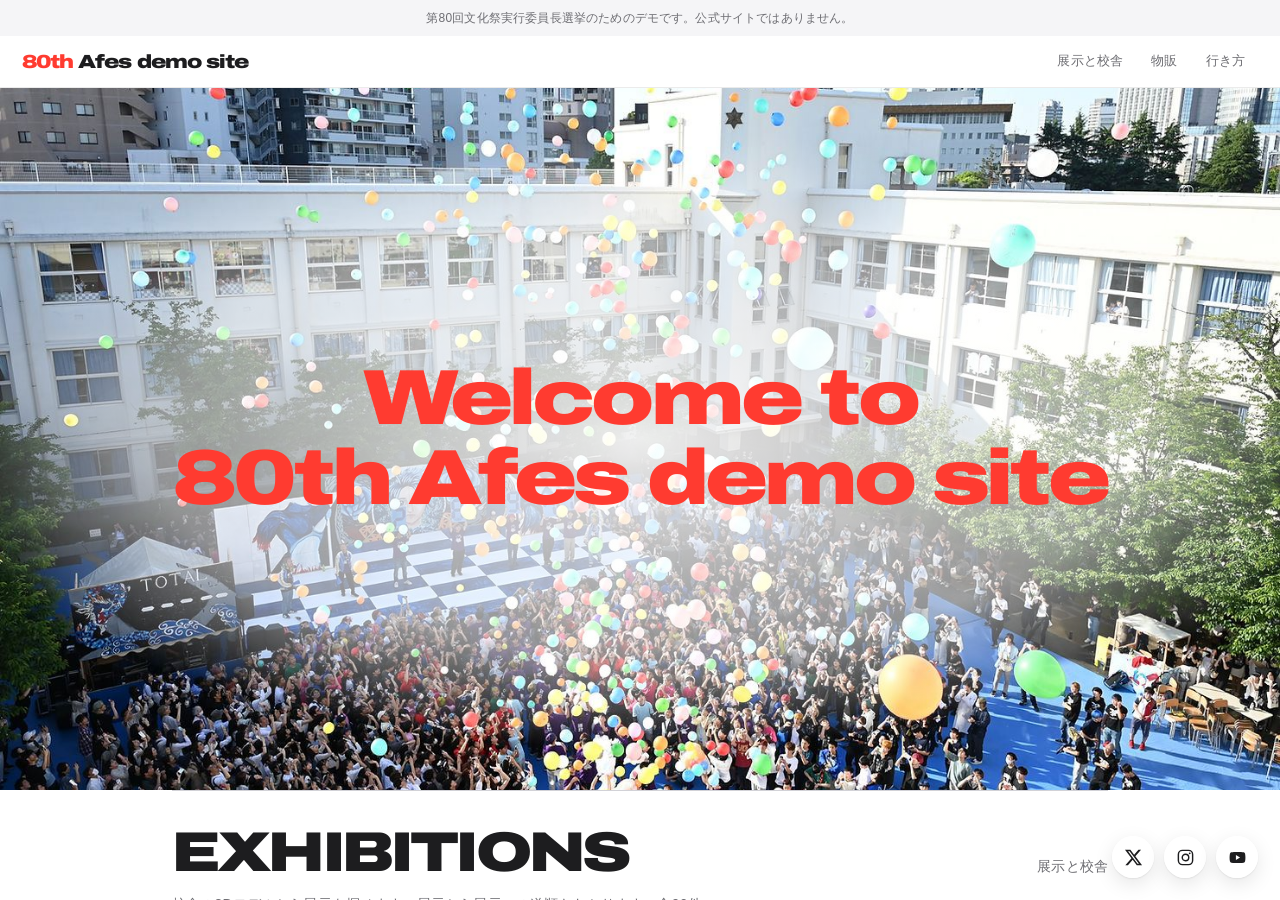
==== commit e39c29c1: "YouTubeのアイコンを足し、Jekyllの処理を止める ・ホーム右下にYouTube（@azabufes）を追加。linktree にあったもの ・.nojekyll を置いた。直近2回のビルドが" ====
--- a/index.html
+++ b/index.html
@@ -9,7 +9,7 @@
 <link rel="preconnect" href="https://fonts.gstatic.com" crossorigin>
 <link href="https://fonts.googleapis.com/css2?family=Archivo:wdth,wght@100..125,400..900&display=swap" rel="stylesheet">
 <link rel="preload" as="image" href="assets/hero.jpg">
-<link rel="stylesheet" href="style.css?v=16">
+<link rel="stylesheet" href="style.css?v=17">
 </head>
 <body class="home">
 
@@ -68,8 +68,11 @@
       <circle cx="17.3" cy="6.7" r="1.15" fill="currentColor" stroke="none"/>
     </svg>
   </a>
+  <a href="https://www.youtube.com/@azabufes" target="_blank" rel="noopener" aria-label="YouTubeで麻布学園文化祭を見る">
+    <svg viewBox="0 0 24 24" aria-hidden="true"><path fill="currentColor" d="M21.58 7.19a2.5 2.5 0 0 0-1.76-1.77C18.25 5 12 5 12 5s-6.25 0-7.82.42A2.5 2.5 0 0 0 2.42 7.19 26 26 0 0 0 2 12a26 26 0 0 0 .42 4.81 2.5 2.5 0 0 0 1.76 1.77C5.75 19 12 19 12 19s6.25 0 7.82-.42a2.5 2.5 0 0 0 1.76-1.77A26 26 0 0 0 22 12a26 26 0 0 0-.42-4.81ZM10 15.02V8.98L15.2 12Z"/></svg>
+  </a>
 </div>
 
-<script type="module" src="site.js?v=16"></script>
+<script type="module" src="site.js?v=17"></script>
 </body>
 </html>
